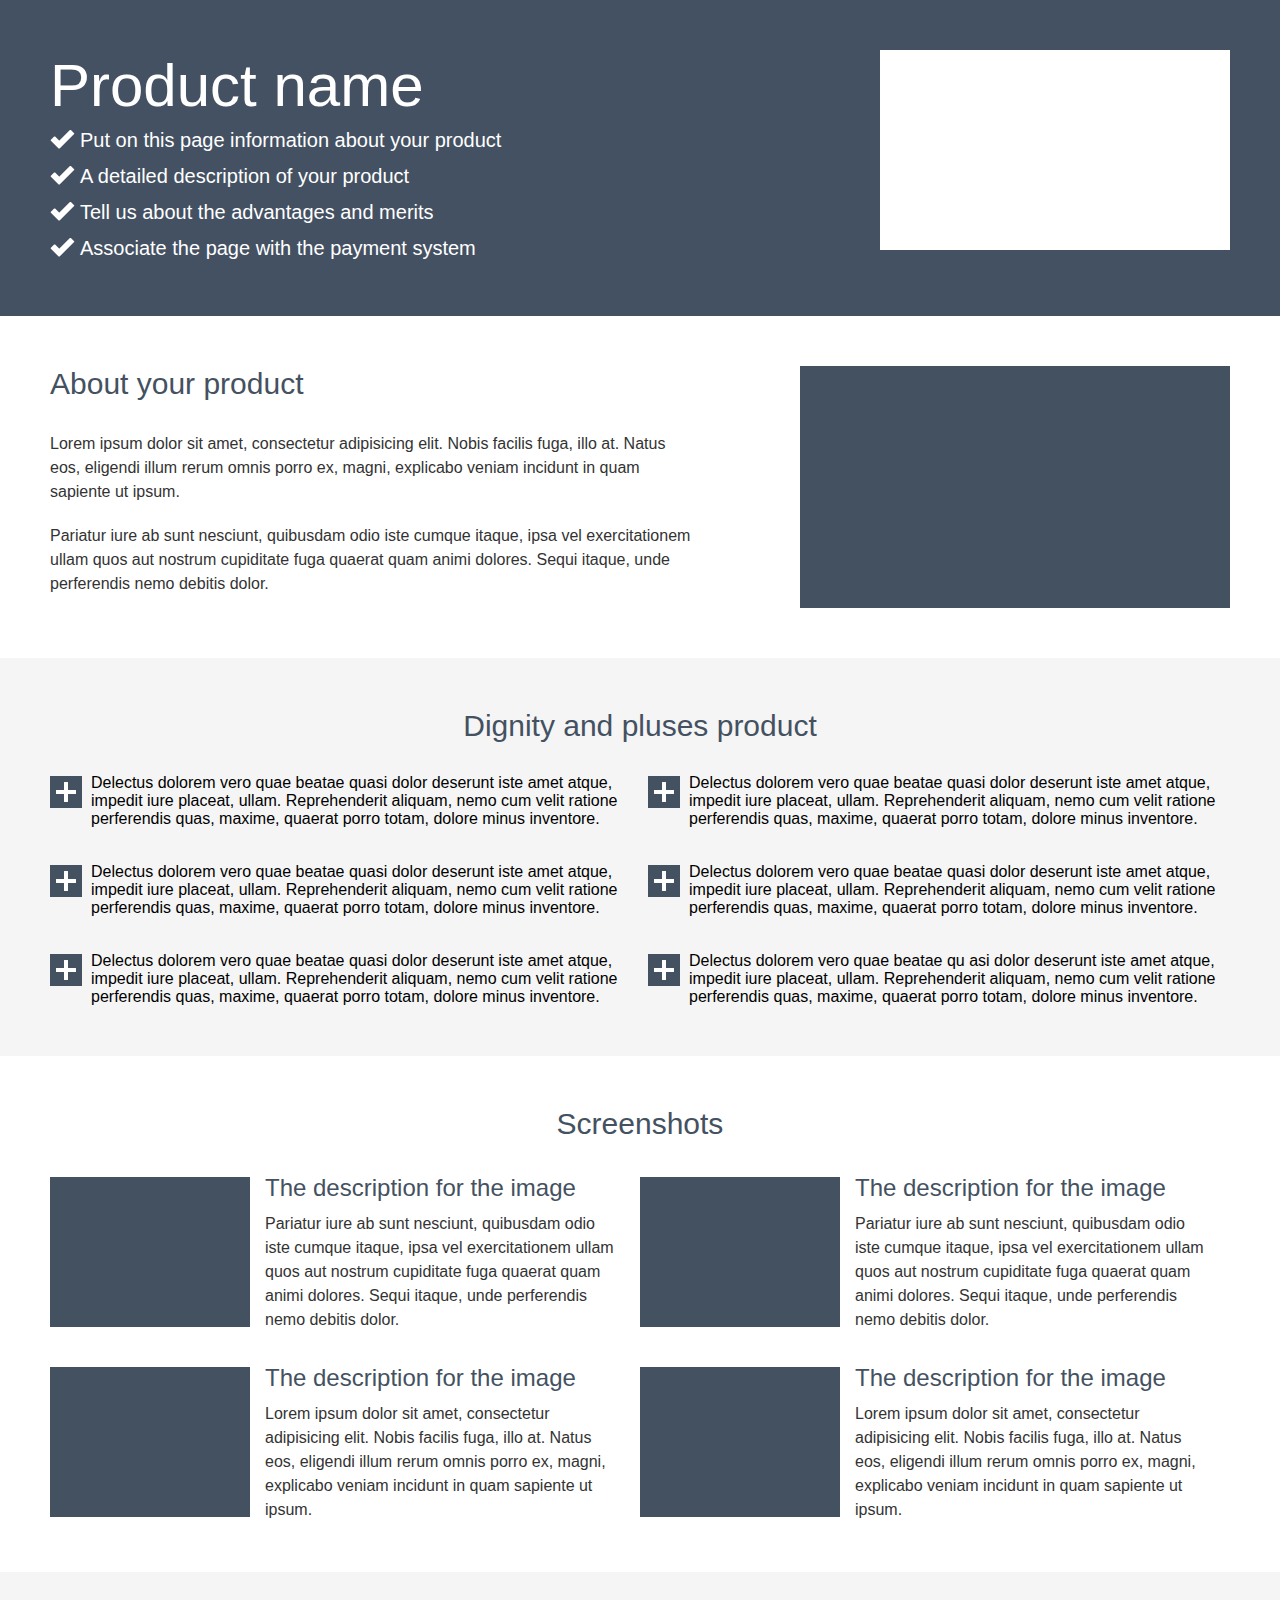
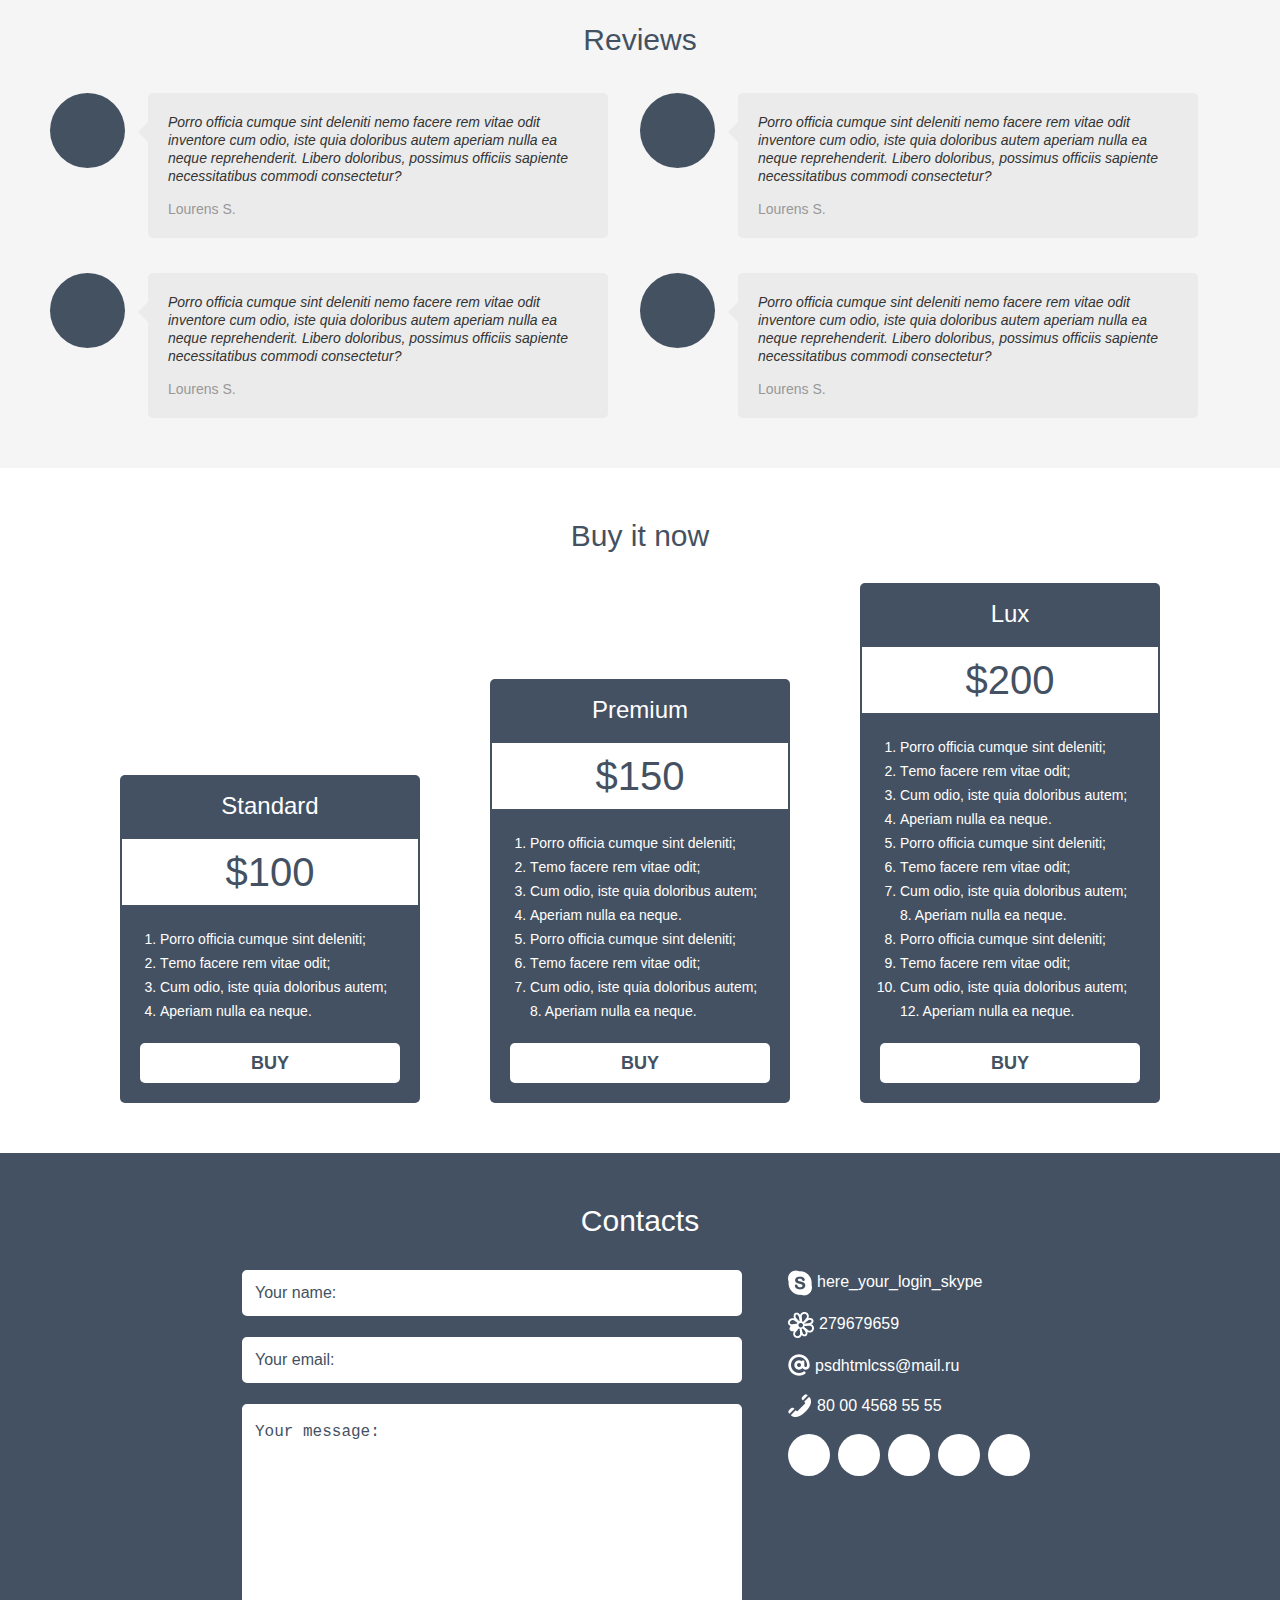
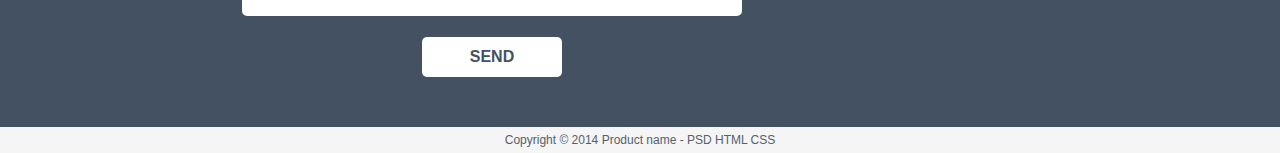
==== screenshots/index.html @ 505efe7e "move screenshots files to dedicated folder" ====
<!DOCTYPE html>
<!--suppress HtmlFormInputWithoutLabel -->
<html lang="en">
<head>
    <meta charset="utf-8"/>
    <title>Geekbrains</title>
    <link rel="stylesheet" href="css/index.css"/>
</head>
<body>
<div class="container">
    <header class="page-header">
        <div class="page-header-wrp">
            <span class="page-header-title">Product name</span>
            <ul class="page-header-list">
                <li>Put on this page information about your product</li>
                <li>A detailed description of your product</li>
                <li>Tell us about the advantages and merits</li>
                <li>Associate the page with the payment system</li>
            </ul>
        </div>
        <img class="page-header-photo" width="350" height="200" src="img/header-photo.png" alt="photo">
    </header>
    <div class="about-product">
        <div class="about-product-text-area">
            <span class="about-product-title">About your product</span>
            <p class="about-product-description-1">Lorem ipsum dolor sit amet, consectetur adipisicing elit. Nobis
                facilis
                fuga, illo at. Natus eos, eligendi illum rerum omnis porro ex, magni, explicabo veniam incidunt in quam
                sapiente ut ipsum.</p>
            <p class="about-product-description-2">Pariatur iure ab sunt nesciunt, quibusdam odio iste cumque itaque,
                ipsa
                vel exercitationem ullam quos aut nostrum cupiditate fuga quaerat quam animi dolores. Sequi itaque, unde
                perferendis nemo debitis dolor.</p>
        </div>
        <video class="about-product-video" width="430" height="242" src="video/video.mp4" autoplay muted>
            Your browser does not support HTML5 video
        </video>
    </div>
    <div class="product-pluses">
        <span class="product-pluses-title">Dignity and pluses product</span>
        <ul class="product-pluses-list">
            <li>Delectus dolorem vero quae beatae quasi dolor deserunt iste amet atque, impedit iure placeat, ullam.
                Reprehenderit aliquam, nemo cum velit ratione perferendis quas, maxime, quaerat porro totam, dolore
                minus inventore.
            </li>
            <li>Delectus dolorem vero quae beatae quasi dolor deserunt iste amet atque, impedit iure placeat, ullam.
                Reprehenderit aliquam, nemo cum velit ratione perferendis quas, maxime, quaerat porro totam, dolore
                minus inventore.
            </li>
            <li>Delectus dolorem vero quae beatae quasi dolor deserunt iste amet atque, impedit iure placeat, ullam.
                Reprehenderit aliquam, nemo cum velit ratione perferendis quas, maxime, quaerat porro totam, dolore
                minus inventore.
            </li>
            <li>Delectus dolorem vero quae beatae quasi dolor deserunt iste amet atque, impedit iure placeat, ullam.
                Reprehenderit aliquam, nemo cum velit ratione perferendis quas, maxime, quaerat porro totam, dolore
                minus inventore.
            </li>
            <li>Delectus dolorem vero quae beatae quasi dolor deserunt iste amet atque, impedit iure placeat, ullam.
                Reprehenderit aliquam, nemo cum velit ratione perferendis quas, maxime, quaerat porro totam, dolore
                minus inventore.
            </li>
            <li>Delectus dolorem vero quae beatae qu asi dolor deserunt iste amet atque, impedit iure placeat, ullam.
                Reprehenderit aliquam, nemo cum velit ratione perferendis quas, maxime, quaerat porro totam, dolore
                minus inventore.
            </li>
        </ul>
    </div>
    <div class="screenshots-list">
        <span class="screenshots-title">Screenshots</span>
        <figure class="screenshot-item">
            <img width="200" height="150" src="img/screenshot.png" alt="screenshot" class="screenshot-item-photo">
            <figcaption class="screenshot-item-caption-group">
                <span class="screenshot-item-title">The description for the image</span>
                <p class="screenshot-item-description">Pariatur iure ab sunt nesciunt, quibusdam odio iste cumque
                    itaque, ipsa vel exercitationem ullam quos aut nostrum cupiditate fuga quaerat quam animi dolores.
                    Sequi itaque, unde perferendis nemo debitis dolor.</p>
            </figcaption>
        </figure>
        <figure class="screenshot-item">
            <img width="200" height="150" src="img/screenshot.png" alt="screenshot" class="screenshot-item-photo">
            <figcaption class="screenshot-item-caption-group">
                <span class="screenshot-item-title">The description for the image</span>
                <p class="screenshot-item-description">Pariatur iure ab sunt nesciunt, quibusdam odio iste cumque
                    itaque, ipsa vel exercitationem ullam quos aut nostrum cupiditate fuga quaerat quam animi dolores.
                    Sequi itaque, unde perferendis nemo debitis dolor.</p>
            </figcaption>
        </figure>
        <figure class="screenshot-item">
            <img width="200" height="150" src="img/screenshot.png" alt="screenshot" class="screenshot-item-photo">
            <figcaption class="screenshot-item-caption-group">
                <span class="screenshot-item-title">The description for the image</span>
                <p class="screenshot-item-description">Lorem ipsum dolor sit amet, consectetur adipisicing elit. Nobis
                    facilis fuga, illo at. Natus eos, eligendi illum rerum omnis porro ex, magni, explicabo veniam
                    incidunt in quam sapiente ut ipsum.</p>
            </figcaption>
        </figure>
        <figure class="screenshot-item">
            <img width="200" height="150" src="img/screenshot.png" alt="screenshot" class="screenshot-item-photo">
            <figcaption class="screenshot-item-caption-group">
                <span class="screenshot-item-title">The description for the image</span>
                <p class="screenshot-item-description">Lorem ipsum dolor sit amet, consectetur adipisicing elit. Nobis
                    facilis fuga, illo at. Natus eos, eligendi illum rerum omnis porro ex, magni, explicabo veniam
                    incidunt in quam sapiente ut ipsum.</p>
            </figcaption>
        </figure>
    </div>
    <div class="reviews">
        <span class="reviews-title">Reviews</span>
        <div class="reviews-item">
            <div class="reviews-item-avatar"></div>
            <div class="review-item-text-block">
                <p class="reviews-item-review">Porro officia cumque sint deleniti nemo facere rem vitae odit inventore
                    cum odio, iste quia doloribus autem aperiam nulla ea neque reprehenderit. Libero doloribus, possimus
                    officiis sapiente necessitatibus commodi consectetur?</p>
                <span class="reviews-item-author">Lourens S.</span>
            </div>
        </div>
        <div class="reviews-item">
            <div class="reviews-item-avatar"></div>
            <div class="review-item-text-block">
                <p class="reviews-item-review">Porro officia cumque sint deleniti nemo facere rem vitae odit inventore
                    cum odio, iste quia doloribus autem aperiam nulla ea neque reprehenderit. Libero doloribus, possimus
                    officiis sapiente necessitatibus commodi consectetur?</p>
                <span class="reviews-item-author">Lourens S.</span>
            </div>
        </div>
        <div class="reviews-item">
            <div class="reviews-item-avatar"></div>
            <div class="review-item-text-block">
                <p class="reviews-item-review">Porro officia cumque sint deleniti nemo facere rem vitae odit inventore
                    cum odio, iste quia doloribus autem aperiam nulla ea neque reprehenderit. Libero doloribus, possimus
                    officiis sapiente necessitatibus commodi consectetur?</p>
                <span class="reviews-item-author">Lourens S.</span>
            </div>
        </div>
        <div class="reviews-item">
            <div class="reviews-item-avatar"></div>
            <div class="review-item-text-block">
                <p class="reviews-item-review">Porro officia cumque sint deleniti nemo facere rem vitae odit inventore
                    cum odio, iste quia doloribus autem aperiam nulla ea neque reprehenderit. Libero doloribus, possimus
                    officiis sapiente necessitatibus commodi consectetur?</p>
                <span class="reviews-item-author">Lourens S.</span>
            </div>
        </div>
    </div>
    <div class="buy">
        <span class="buy-title">Buy it now</span>
        <div class="buy-package">
            <div class="buy-package-title">Standard</div>
            <span class="buy-package-price">$100</span>
            <ol class="buy-package-feature-list">
                <li>Porro officia cumque sint deleniti;</li>
                <li>Тemo facere rem vitae odit;</li>
                <li>Cum odio, iste quia doloribus autem;</li>
                <li>Aperiam nulla ea neque.</li>
            </ol>
            <button class="action-button buy-package-btn">buy</button>
        </div>

        <div class="buy-package">
            <div class="buy-package-title">Premium</div>
            <span class="buy-package-price">$150</span>
            <ol class="buy-package-feature-list">
                <li>Porro officia cumque sint deleniti;</li>
                <li>Тemo facere rem vitae odit;</li>
                <li>Cum odio, iste quia doloribus autem;</li>
                <li>Aperiam nulla ea neque.</li>
                <li>Porro officia cumque sint deleniti;</li>
                <li>Тemo facere rem vitae odit;</li>
                <li>Cum odio, iste quia doloribus autem; 8. Aperiam nulla ea neque.</li>
            </ol>
            <button class="action-button buy-package-btn">buy</button>
        </div>

        <div class="buy-package">
            <div class="buy-package-title">Lux</div>
            <span class="buy-package-price">$200</span>
            <ol class="buy-package-feature-list">
                <li>Porro officia cumque sint deleniti;</li>
                <li>Тemo facere rem vitae odit;</li>
                <li>Cum odio, iste quia doloribus autem;</li>
                <li>Aperiam nulla ea neque.</li>
                <li>Porro officia cumque sint deleniti;</li>
                <li>Тemo facere rem vitae odit;</li>
                <li>Cum odio, iste quia doloribus autem; 8. Aperiam nulla ea neque.</li>
                <li>Porro officia cumque sint deleniti;</li>
                <li>Тemo facere rem vitae odit;</li>
                <li>Cum odio, iste quia doloribus autem; 12. Aperiam nulla ea neque.</li>
            </ol>
            <button class="action-button buy-package-btn">buy</button>
        </div>
    </div>

    <div class="contacts">
        <span class="contacts-title">Contacts</span>
        <form class="contacts-form">
            <input class="contacts-form-input contacts-form-single-line-input" required type="text"
                   placeholder="Your name:"/>
            <input class="contacts-form-input contacts-form-single-line-input" required type="text"
                   placeholder="Your email:"/>
            <textarea class="contacts-form-input contacts-form-message" required placeholder="Your message:"></textarea>
            <input class="action-button contacts-form-submit" type="submit" value="send"/>
        </form>
        <div class="contacts-details">
            <div class="contacts-details-item">
                <div class="contacts-details-item-skype-icon"></div>
                <span>here_your_login_skype</span>
            </div>
            <div class="contacts-details-item">
                <div class="contacts-details-item-icq-icon"></div>
                <span>279679659</span>
            </div>
            <div class="contacts-details-item">
                <div class="contacts-details-item-email-icon"></div>
                <span>psdhtmlcss@mail.ru</span>
            </div>
            <div class="contacts-details-item">
                <div class="contacts-details-item-phone-icon"></div>
                <span>80 00 4568 55 55</span>
            </div>
            <div class="contacts-details-social-media">
                <span class="contacts-details-social-media-btn"></span>
                <span class="contacts-details-social-media-btn"></span>
                <span class="contacts-details-social-media-btn"></span>
                <span class="contacts-details-social-media-btn"></span>
                <span class="contacts-details-social-media-btn"></span>
            </div>
        </div>
    </div>
    <footer class="footer">
        <span class="footer-copyright">Copyright © 2014 Product name - PSD HTML CSS</span>
    </footer>
</div>
</body>
</html>
---- screenshots/css/index.css ----
body {
    margin: 0;
    font-family: Arial, serif;
}

.container {
    margin: 0 auto;
    width: 1280px;
}

.page-header {
    width: 100%;
    background-color: #445162;
    padding: 50px;
    box-sizing: border-box;
    color: #ffffff;
}

.page-header:after {
    content: "";
    display: block;
    width: 100%;
    clear: both;
}

.page-header-wrp {
    float: left;
}

.page-header-title {
    display: block;
    font-size: 60px;
    line-height: 1.2;
    font-weight: 400;
}

.page-header-list {
    margin: 0;
    padding: 0 0 0 30px;
    font-size: 20px;
    line-height: 36px;
}

.page-header-list > li {
    list-style-type: none;
    position: relative;
}

.page-header-list > li:before {
    content: "";
    display: block;
    width: 25px;
    height: 19px;
    background-image: url("../img/check.png");
    position: absolute;
    top: 8px;
    left: -30px;
}

.page-header-photo {
    display: block;
    background-color: white;
    color: black;
    float: right;
}

.about-product {
    padding: 50px;
    background-color: white;
}

.about-product:after {
    content: "";
    display: block;
    clear: both;
}

.about-product-text-area {
    background-color: white;
    width: 55%;
    float: left;
    font-size: 16px;
    line-height: 24px;
    font-weight: 400;
    color: #333333;
}

.about-product-title {
    font-size: 30px;
    line-height: 36px;
    font-weight: 400;
    color: #445161;
}

.about-product-description-1 {
    margin: 30px 0 0 0;
}

.about-product-description-2 {
    margin: 20px 0 0 0;
}

.about-product-video {
    float: right;
    background-color: #445161;
    color: white;
}

.product-pluses {
    background-color: #f5f5f5;
    padding: 50px;
}

.product-pluses-title {
    font-size: 30px;
    line-height: 36px;
    font-weight: 400;
    color: #445161;
    display: block;
    text-align: center;
}

.product-pluses-list {
    columns: 2;
    margin: 30px 0 0 0;
    padding: 0;
}

.product-pluses-list > li {
    margin: 0 0 35px 0;
    padding: 0 0 0 41px;
    list-style-type: none;
    position: relative;
}

.product-pluses-list > li:before {
    content: "";
    display: block;
    position: absolute;
    top: 2px;
    left: 0;
    width: 32px;
    height: 32px;
    background-image: url("../img/plus.png");
    background-color: #445161;
    background-position: center center;
    background-size: 20px 20px;
    background-repeat: no-repeat;
}

.product-pluses-list > li:nth-child(3n) {
    margin-bottom: 0;
}

.screenshots-list {
    padding: 50px;
    display: flex;
    flex-wrap: wrap;
}

.screenshots-title {
    font-size: 30px;
    line-height: 36px;
    font-weight: 400;
    color: #445161;
    display: block;
    text-align: center;
    width: 100%;
}

.screenshot-item {
    width: calc(50% - 16px);
    margin: 35px 16px 0 0;
}

.screenshot-item-photo {
    background-color: #445161;
    float: left;
    margin-right: 15px;
    color: white;
}

.screenshot-item-caption-group {
    width: 359px;
    display: inline;
}

.screenshot-item-title {
    font-size: 24px;
    line-height: 22px;
    font-weight: 400;
    color: #445161;
}

.screenshot-item-description {
    font-size: 16px;
    line-height: 24px;
    font-weight: 400;
    color: #333333;
    display: block;
    margin: 12px 0 0 0;
}

.reviews {
    padding: 50px;
    background-color: #f5f5f5;
    display: flex;
    flex-wrap: wrap;
}

.reviews-title {
    font-size: 30px;
    line-height: 36px;
    font-weight: 400;
    color: #445161;
    display: block;
    text-align: center;
    width: 100%;
}

.reviews-item {
    margin: 35px 32px 0 0;
    width: calc(50% - 32px);
    display: flex;
}

.reviews-item-avatar {
    background-color: #445161;
    width: 75px;
    height: 75px;
    border-radius: 50%;
    flex-shrink: 0;
    margin: 0 23px 0 0;
}

.review-item-text-block {
    background-color: #ebebeb;
    padding: 20px;
    box-sizing: border-box;
    position: relative;
    border-radius: 5px;
}

.review-item-text-block:before {
    content: '';
    display: block;
    position: absolute;
    width: 0;
    height: 0;
    border-top: 12px solid transparent;
    border-bottom: 12px solid transparent;
    border-right: 12px solid #ebebeb;
    left: -10px;
    top: 27px;
}

.reviews-item-review {
    margin: 0 0 0 0;
    font-size: 14px;
    line-height: 18px;
    font-weight: 400;
    font-style: italic;
    color: #333333;
}

.reviews-item-author {
    margin: 15px 0 0 0;
    display: block;
    font-size: 14px;
    line-height: 18px;
    font-weight: 400;
    color: #989898;
}

.buy {
    padding: 50px;
    display: flex;
    flex-wrap: wrap;
    justify-content: space-evenly;
    align-items: flex-end;
}

.buy-title {
    font-size: 30px;
    line-height: 36px;
    font-weight: 400;
    color: #445161;
    text-align: center;
    width: 100%;
    display: block;
    margin: 0 0 29px 0;
}

.buy-package {
    background-color: #445162;
    width: 300px;
    border-radius: 5px;
    padding: 0 0 20px 0;
    box-sizing: border-box;
}

.buy-package-title {
    font-size: 24px;
    line-height: 62px;
    font-weight: 400;
    color: #ffffff;
    display: block;
    text-align: center;
}

.buy-package-price {
    font-size: 40px;
    line-height: 66px;
    font-weight: 400;
    color: #445162;
    background-color: white;
    display: block;
    text-align: center;
    border: 2px solid #445162;
}

.buy-package-feature-list {
    font-size: 14px;
    line-height: 24px;
    font-weight: 400;
    color: #ffffff;
    margin: 20px 20px 20px 0;
}

.buy-package-btn {
    width: calc(100% - 40px);
    margin: 0 20px 0 20px;
    font-size: 18px;
    line-height: 40px;
    font-weight: 700;
}

.action-button {
    text-transform: uppercase;
    background-color: #ffffff;
    border: none;
    padding: 0;
    color: #445161;
    border-radius: 5px;
}

.action-button:hover {
    background-color: indianred;
    color: white;
}

.action-button:active {
    background-color: yellow;
    color: #445161;
}

.buy-package-btn:focus {
    outline: none;
}

.contacts {
    padding: 50px;
    display: flex;
    flex-wrap: wrap;
    background-color: #445162;
    justify-content: center;
}

.contacts-title {
    font-size: 30px;
    line-height: 36px;
    font-weight: 400;
    color: #ffffff;
    display: block;
    width: 100%;
    text-align: center;
    margin: 0 0 31px 0;
}

.contacts-form {
    display: flex;
    flex-direction: column;
    flex-basis: 500px;
}

.contacts-form-input {
    border-radius: 5px;
    font-size: 16px;
    line-height: 24px;
    font-weight: 400;
    color: #445162;
    margin: 0 0 21px 0;
    outline: none;
    border: 3px solid white;
}

.contacts-form-input:focus {
    border: 3px solid green;
}

.contacts-form-single-line-input {
    padding: 0 10px;
    min-height: 40px;
}

.contacts-form-single-line-input::placeholder {
    font-size: 16px;
    line-height: 24px;
    font-weight: 400;
    color: #445162;
}

.contacts-form-message {
    resize: none;
    min-height: 180px;
    padding: 13px 10px;
}

.contacts-form-message::placeholder {
    font-size: 16px;
    line-height: 24px;
    font-weight: 400;
    color: #445162;
}

.contacts-form-submit {
    font-size: 16px;
    line-height: 24px;
    font-weight: 700;
    margin: 0 auto;
    min-width: 140px;
    min-height: 40px;
}

.contacts-details {
    display: flex;
    flex-direction: column;
    margin: 0 0 0 46px;
    font-size: 16px;
    line-height: 24px;
    font-weight: 400;
    color: #ffffff;
}

.contacts-details-item {
    margin: 0 0 16px 0;
    display: flex;
}

.contacts-details-item-skype-icon {
    width: 24px;
    height: 26px;
    margin: 0 5px 0 0;
    background-image: url("../img/skype.png");
}

.contacts-details-item-icq-icon {
    width: 26px;
    height: 26px;
    margin: 0 5px 0 0;
    background-image: url("../img/icq.png");
}

.contacts-details-item-email-icon {
    width: 22px;
    height: 22px;
    margin: 0 5px 0 0;
    background-image: url("../img/email.png");
}

.contacts-details-item-phone-icon {
    width: 24px;
    height: 23px;
    margin: 0 5px 0 0;
    background-image: url("../img/phone.png");
}

.contacts-details-social-media {
    display: flex;
}

.contacts-details-social-media-btn {
    display: block;
    width: 42px;
    height: 42px;
    background-color: white;
    border-radius: 50%;
    margin: 0 8px 0 0;
}

.footer {
    background-color: #F5F5F5;
}

.footer-copyright {
    display: block;
    text-align: center;
    line-height: 26px;
    min-height: 26px;
    color: #54606F;
    font-size: 12px;
}
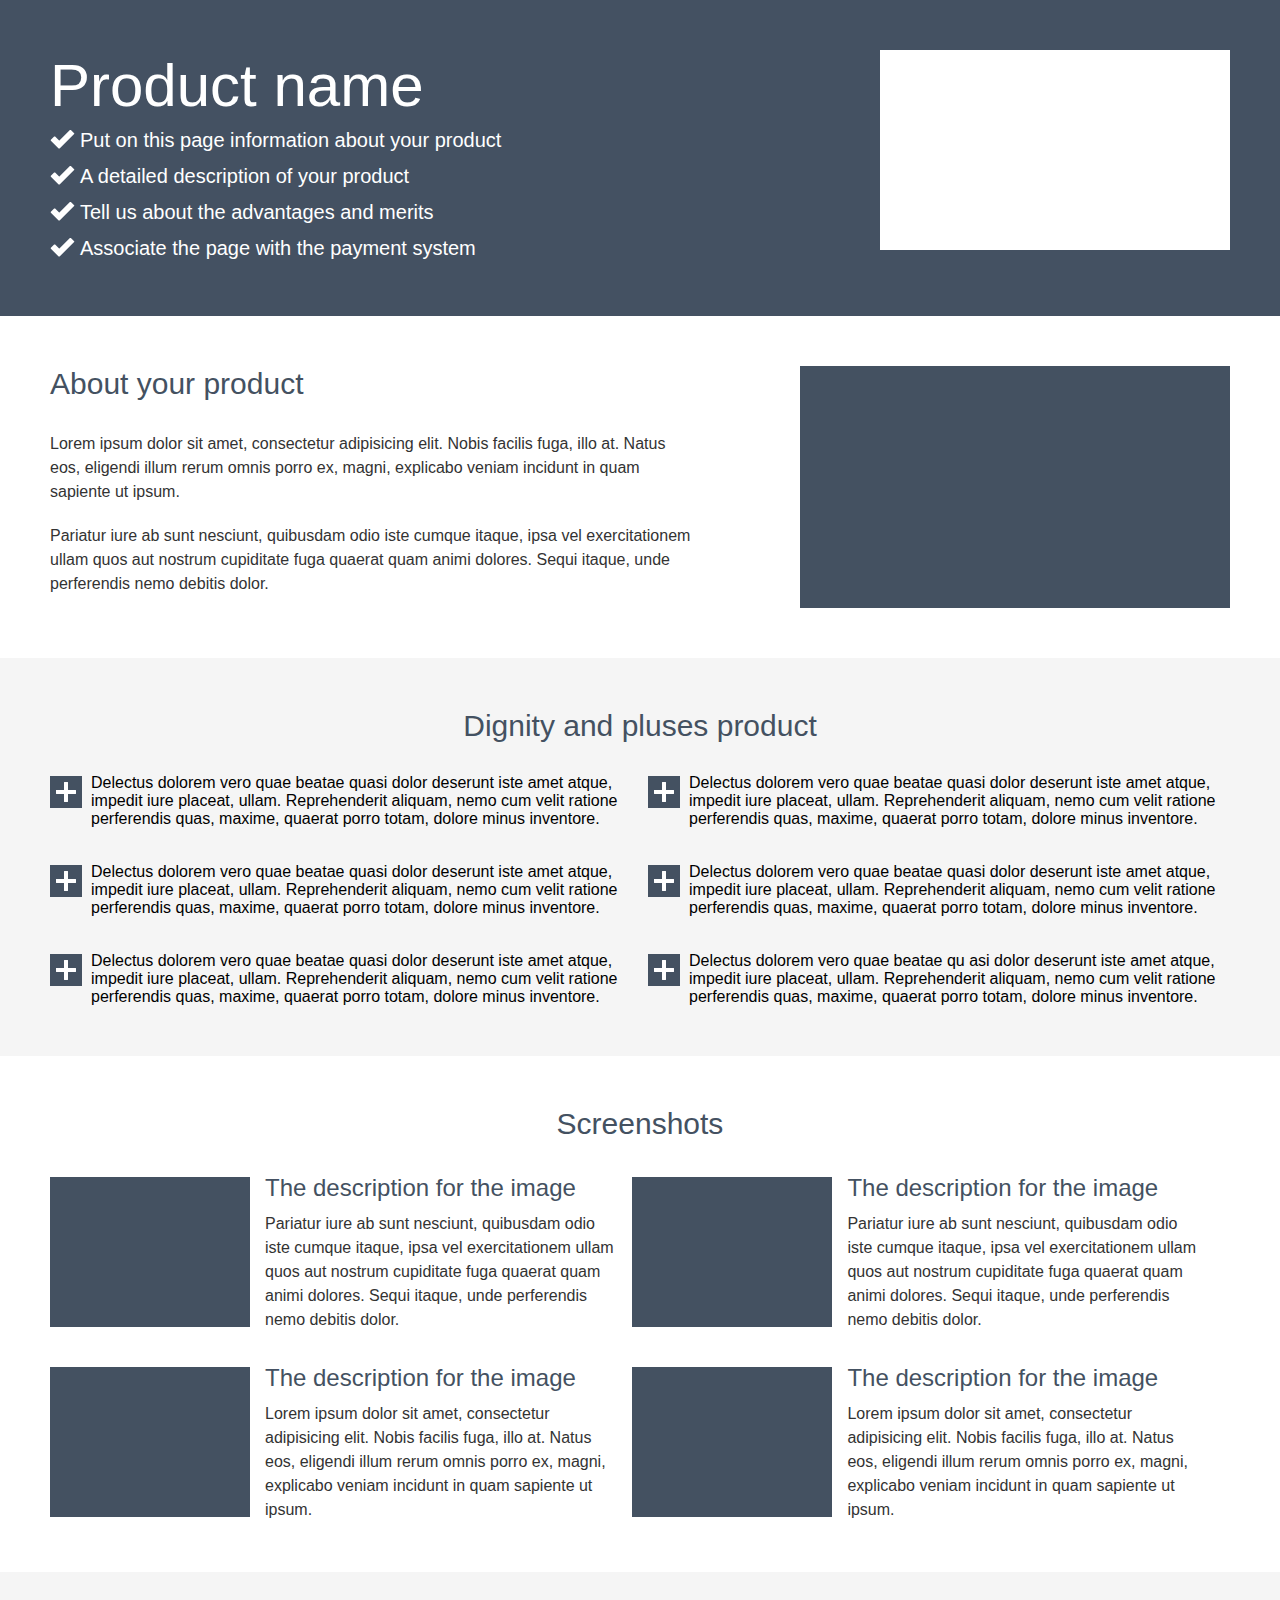
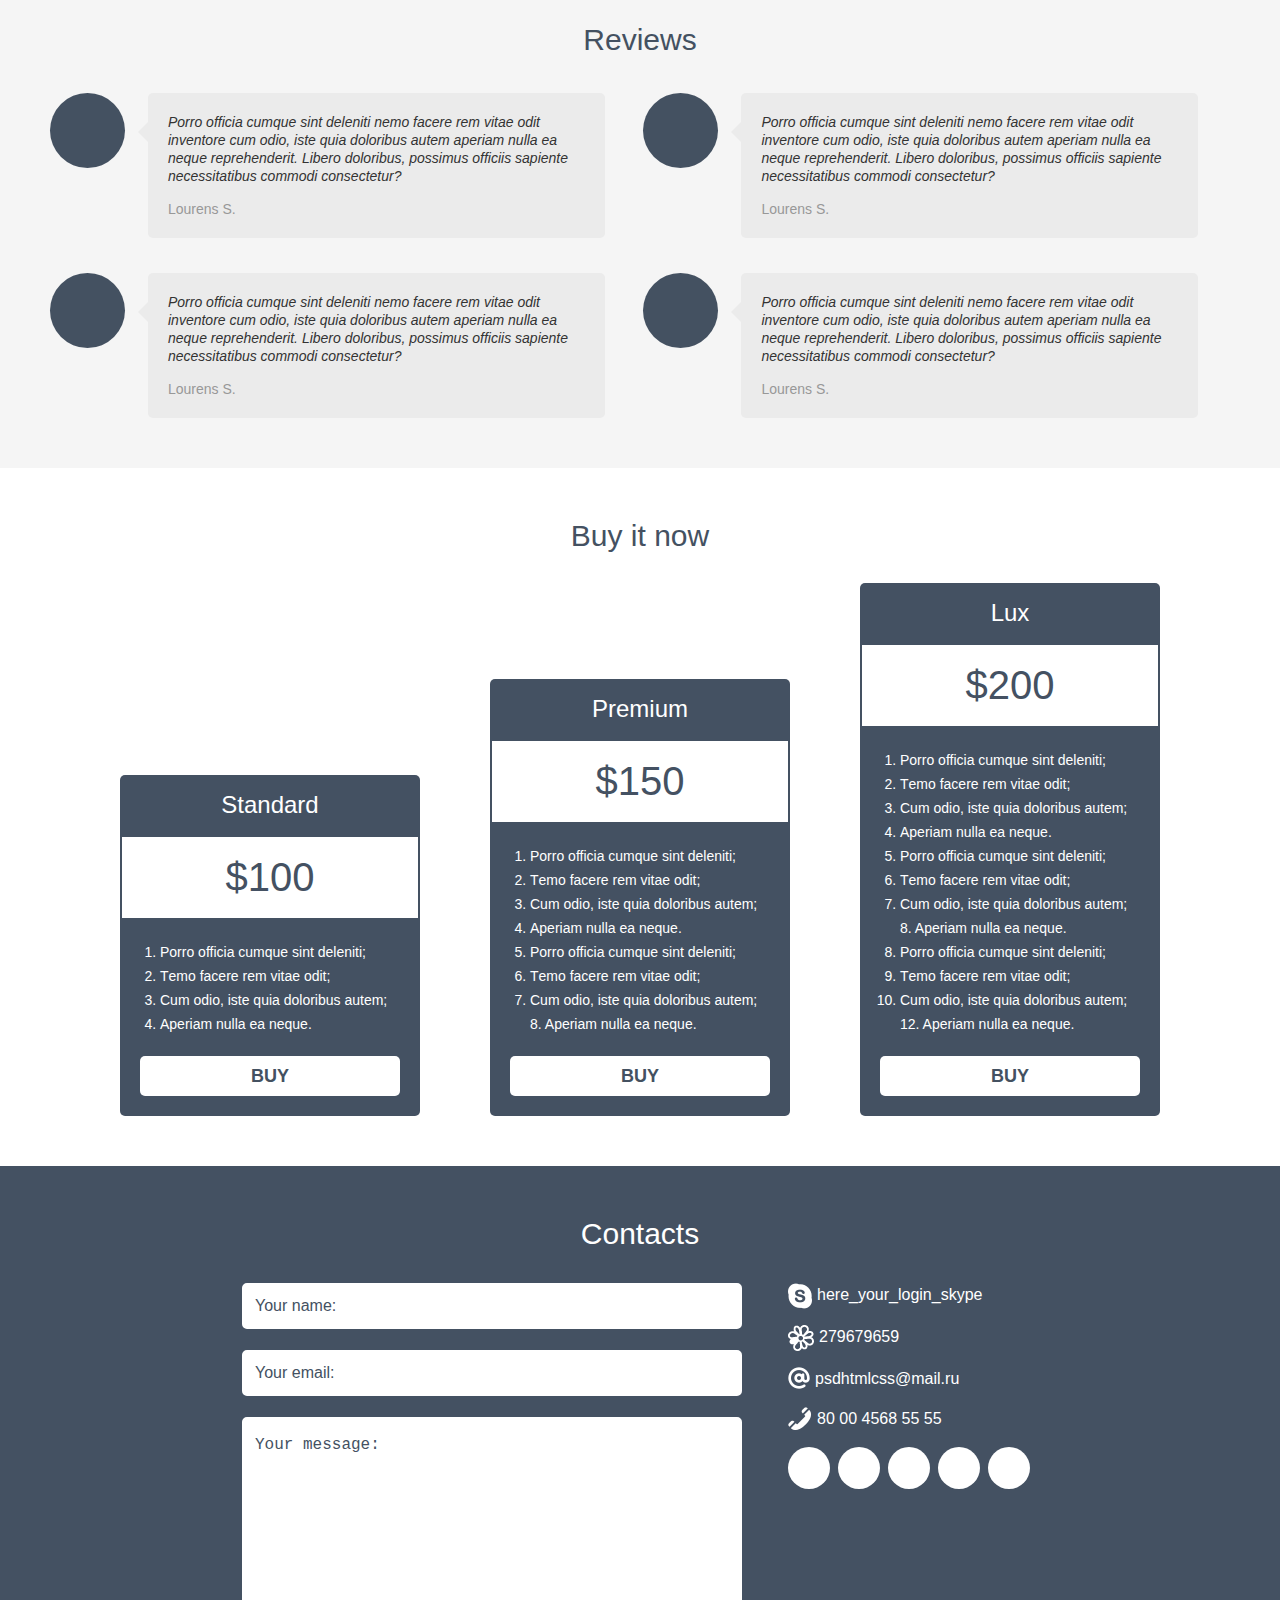
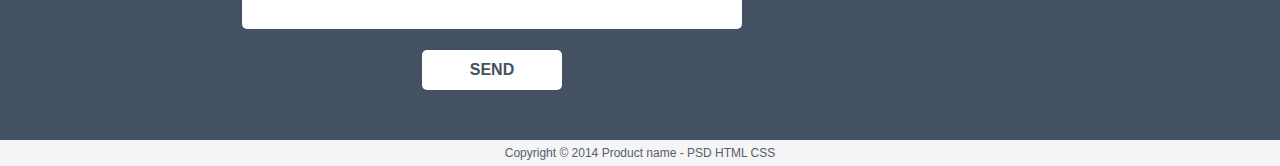
==== commit 306ee863: "Merge remote-tracking branch 'origin/master' into lesson-6" ====
--- a/screenshots/index.html
+++ b/screenshots/index.html
@@ -156,7 +156,6 @@
             </ol>
             <button class="action-button buy-package-btn">buy</button>
         </div>
-
         <div class="buy-package">
             <div class="buy-package-title">Premium</div>
             <span class="buy-package-price">$150</span>
@@ -171,7 +170,6 @@
             </ol>
             <button class="action-button buy-package-btn">buy</button>
         </div>
-
         <div class="buy-package">
             <div class="buy-package-title">Lux</div>
             <span class="buy-package-price">$200</span>
@@ -190,7 +188,6 @@
             <button class="action-button buy-package-btn">buy</button>
         </div>
     </div>
-
     <div class="contacts">
         <span class="contacts-title">Contacts</span>
         <form class="contacts-form">
@@ -219,16 +216,16 @@
                 <span>80 00 4568 55 55</span>
             </div>
             <div class="contacts-details-social-media">
-                <span class="contacts-details-social-media-btn"></span>
-                <span class="contacts-details-social-media-btn"></span>
-                <span class="contacts-details-social-media-btn"></span>
-                <span class="contacts-details-social-media-btn"></span>
-                <span class="contacts-details-social-media-btn"></span>
+                <span class="contacts-details-social-media-btn">&#xf099;</span>
+                <span class="contacts-details-social-media-btn">&#xf09a;</span>
+                <span class="contacts-details-social-media-btn">&#xf0e1;</span>
+                <span class="contacts-details-social-media-btn">&#xe800;</span>
+                <span class="contacts-details-social-media-btn">&#xf167;</span>
             </div>
         </div>
     </div>
     <footer class="footer">
-        <span class="footer-copyright">Copyright © 2014 Product name - PSD HTML CSS</span>
+        <span class="footer-copyright">Copyright &copy; 2014 Product name - PSD HTML CSS</span>
     </footer>
 </div>
 </body>
--- a/screenshots/css/index.css
+++ b/screenshots/css/index.css
@@ -1,3 +1,14 @@
+@font-face {
+    font-family: 'fontello';
+    src: url('../font/fontello.eot?94019717');
+    src: url('../font/fontello.eot?94019717#iefix') format('embedded-opentype'),
+    url('../font/fontello.woff?94019717') format('woff'),
+    url('../font/fontello.ttf?94019717') format('truetype'),
+    url('../font/fontello.svg?94019717#fontello') format('svg');
+    font-weight: normal;
+    font-style: normal;
+}
+
 body {
     margin: 0;
     font-family: Arial, serif;
@@ -169,7 +180,7 @@
 }
 
 .screenshot-item {
-    width: calc(50% - 16px);
+    width: 48%;
     margin: 35px 16px 0 0;
 }
 
@@ -206,6 +217,7 @@
     background-color: #f5f5f5;
     display: flex;
     flex-wrap: wrap;
+    justify-content: space-between;
 }
 
 .reviews-title {
@@ -220,7 +232,7 @@
 
 .reviews-item {
     margin: 35px 32px 0 0;
-    width: calc(50% - 32px);
+    width: 47%;
     display: flex;
 }
 
@@ -301,7 +313,8 @@
 
 .buy-package-title {
     font-size: 24px;
-    line-height: 62px;
+    padding: 16px;
+    box-sizing: border-box;
     font-weight: 400;
     color: #ffffff;
     display: block;
@@ -310,7 +323,8 @@
 
 .buy-package-price {
     font-size: 40px;
-    line-height: 66px;
+    padding: 18px;
+    box-sizing: border-box;
     font-weight: 400;
     color: #445162;
     background-color: white;
@@ -480,12 +494,28 @@
 }
 
 .contacts-details-social-media-btn {
+    background-color: white;
     display: block;
     width: 42px;
     height: 42px;
-    background-color: white;
     border-radius: 50%;
     margin: 0 8px 0 0;
+    color: #445162;
+    font-family: "fontello";
+    font-style: normal;
+    font-weight: bolder;
+    text-decoration: inherit;
+    text-align: center;
+    font-size: 20px;
+    line-height: 42px;
+
+    /* For safety - reset parent styles, that can break glyph codes*/
+    font-variant: normal;
+    text-transform: none;
+
+    /* Font smoothing. That was taken from TWBS */
+    -webkit-font-smoothing: antialiased;
+    -moz-osx-font-smoothing: grayscale;
 }
 
 .footer {
